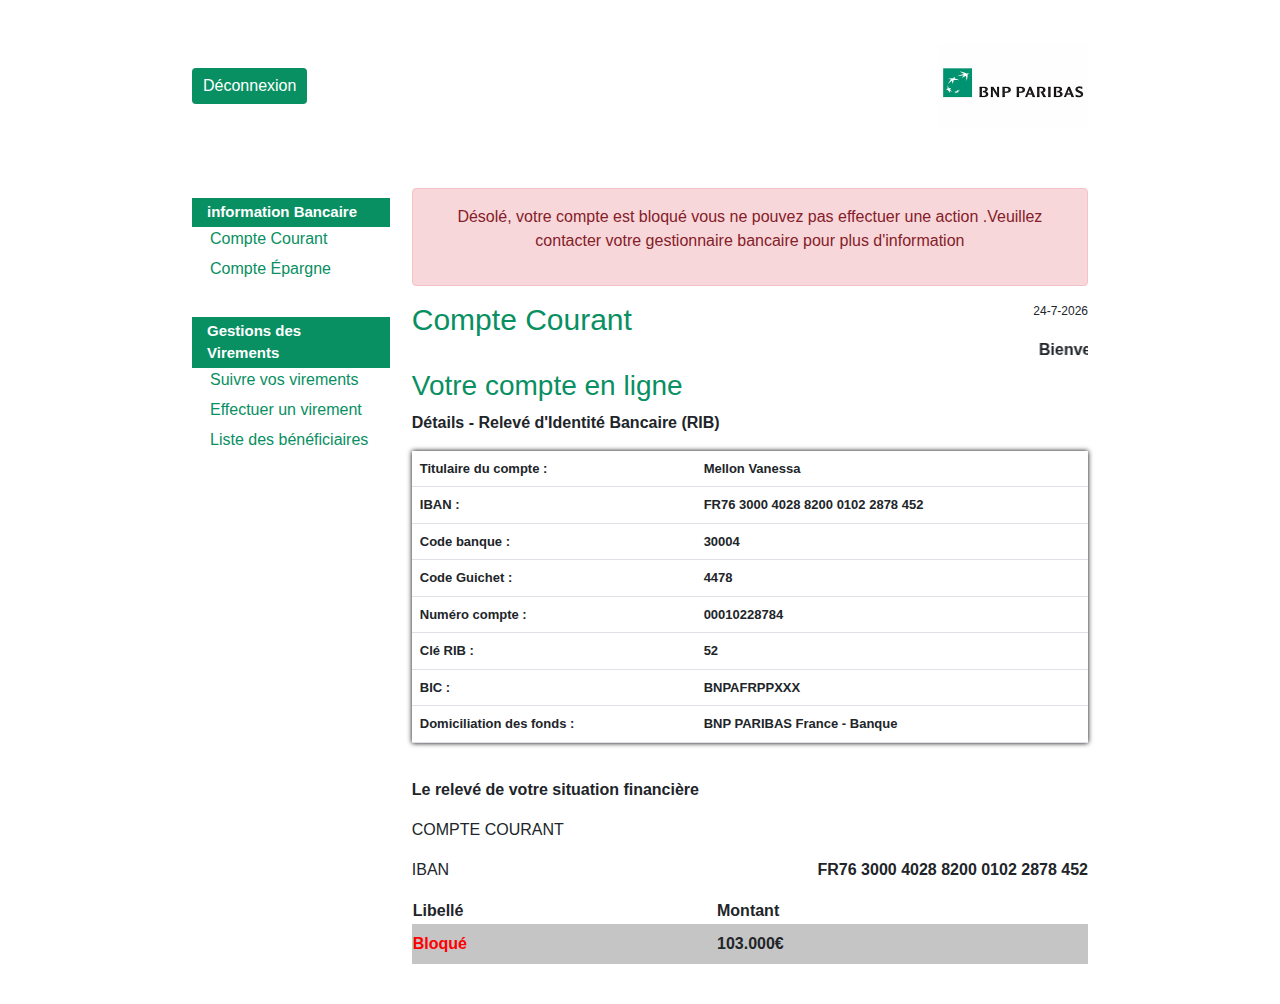
==== compte-courant.html @ 4ddb0f89 "Add files via upload" ====
<!DOCTYPE html>
<html lang="en">

<head>
    <meta charset="UTF-8">
    <meta http-equiv="X-UA-Compatible" content="IE=edge">
    <link rel="icon" type="image/ico" href="assets/images/ba_favicon.ico">
    <link href="https://cdn.jsdelivr.net/npm/bootstrap@5.0.2/dist/css/bootstrap.min.css" rel="stylesheet"
        integrity="sha384-EVSTQN3/azprG1Anm3QDgpJLIm9Nao0Yz1ztcQTwFspd3yD65VohhpuuCOmLASjC" crossorigin="anonymous">
    <link rel="stylesheet" href="assets/css/bootstrap.min.css">
    <link rel="stylesheet" href="assets/css/style.css">

    <link rel="stylesheet" href="">
    <title>BNP Paribas | Ma banque en ligne</title>
</head>

<body>
    <main>
        <header>
            <a href="index.html" name="deconnexion" class="btn disconect">Déconnexion</a>
            <div class="logo">
                <img src="assets/images/ba_logo.png" width="150px" alt="">
            </div>
        </header>
        <div class="corps">
            <div class="vertical_nav">
                <div class="navg">
                    <div class="title">information Bancaire</div>
                    <div class="a_group">
                        <a href="compte-courant.html" class="nav-link">Compte Courant</a>
                        <a href="compte-epagne.html" class="nav-link">Compte Épargne</a>
                    </div>
                </div>

                <div class="navg">
                    <div class="title">Gestions des Virements</div>
                    <div class="a_group">
                        <a href="#" class="nav-link disabled">Suivre vos virements</a>
                        <a href="#" class="nav-link disabled">Effectuer un virement</a>
                        <a href="#" class="nav-link disabled"> Liste des bénéficiaires</a>

                    </div>
                </div>
            </div>
            <div class="compteinfos">
                <div class="alert alert-danger text-center">
                    <p>Désolé, votre compte est bloqué vous ne pouvez pas effectuer une action .Veuillez contacter votre
                        gestionnaire bancaire pour plus d'information</p>
                </div>
                <div class="mini_header">


                    <h1>Compte Courant</h1>
                    <div class="date">
                        <p id="date"></p>
                    </div>
                </div>
                <marquee behavior="" direction="left"><b>Bienvenu(e) Mlle. Mellon Vanessa, sur votre compte en ligne</b>
                </marquee>
                <h3>Votre compte en ligne</h3>
                <p><b>Détails - Relevé d'Identité Bancaire (RIB)</b> </p>

                <table class="table">
                    <tr>
                        <td>Titulaire du compte :</td>
                        <td>Mellon Vanessa</td>
                    </tr>
                    <tr>
                        <td>IBAN :</td>
                        <td>FR76 3000 4028 8200 0102 2878 452</td>
                    </tr>
                    <tr>
                        <td>Code banque :</td>
                        <td>30004</td>
                    </tr>
                    <tr>
                        <td>Code Guichet :</td>
                        <td>4478</td>
                    </tr>
                    <tr>
                        <td>Numéro compte :</td>
                        <td>00010228784</td>
                    </tr>
                    <tr>
                        <td>Clé RIB :</td>
                        <td>52</td>
                    </tr>
                    <tr>
                        <td>BIC :</td>
                        <td>BNPAFRPPXXX</td>
                    </tr>
                    <tr>
                        <td>Domiciliation des fonds :</td>
                        <td>BNP PARIBAS France - Banque</td>
                    </tr>
                </table>
                <p><b>Le relevé de votre situation financière</b></p>
                <div class="flexe">
                    <p>COMPTE COURANT</p>
                </div>
                <div class="flex">
                    <p>IBAN</p>
                    <P><b>FR76 3000 4028 8200 0102 2878 452</b></P>
                </div>

                <table class="table2" cellspacing="0">
                    <thead>
                        <tr>
                            <th>Libellé</th>
                            <th>Montant</th>
                        </tr>
                    </thead>
                    <tbody>
                        <tr>
                            <td><b style="color: red;">Bloqué</b></td>
                            <td><b>103.000€</b></td>
                        </tr>
                    </tbody>
                </table>
            </div>
        </div>
    </main>
    <script src="assets/js/bootstrap.bundle.min.js"></script>
    <script src="assets/js/bootstrap.min.js"></script>
    <script>
        var today = new Date();
        var date = today.getDate()+'-'+(today.getMonth()+1)+'-'+today.getFullYear();
        document.getElementById("date").innerHTML = date;
    </script>
    
</body>

</html>
---- assets/css/style.css ----
:root {
    --procolor: #088f62;
}

* {
    box-sizing: border-box;
    list-style: none;
    text-decoration: none;
}

body,
html {
    padding: 0;
    margin: 0;
    font-family: 'Segoe UI', Tahoma, Geneva, Verdana, sans-serif;
}

h1,
h2,
h3 {
    color: var(--procolor);
}

main {
    width: 70%;
    margin-left: auto;
    margin-right: auto;
}

header {
    display: flex;
    justify-content: space-between;
    align-items: center;
    padding-top: 44px;
    margin-bottom: 80px;
}

.disconect {
    text-align: center;
    display: block;
    padding: 0;
    background: var(--procolor);
    color: #fff;
    text-decoration: none;
    padding: 5px 10px;
}

.corps {
    display: flex;
    margin-top: -10px;
}

.vartical_nav {
    width: 202px;
}

.vertical_nav .navg {
    margin-bottom: 30px;
}

.vertical_nav .navg .title {
    padding: 3px 15px;
    background-color: var(--procolor);
    font-size: 15px;
    font-weight: bold;
    color: #FFF;
    text-align: left;
}

.vertical_nav .navg .a_group a {
    display: block;
    color: var(--procolor);
    padding: 0px 0px 6px 18px;
}

.compteinfos {
    margin-left: 22px;
    margin-top: -10px;
    width: 686px;
}

.mini_header {
    display: flex;
    justify-content: space-between;
}

.mini_header h1 {
    font-size: 30px;
    color: var(--procolor);
    padding: 0;
    margin: 0;
}

.mini_header .date {
    font-size: 12px;
}

.table {
    box-shadow: 0px 0px 5px black;
    width: 100%;
    margin-bottom: 35px;
}

.table tr {
    width: 100%;
    text-align: left;
    margin: 0;
}

.flex {
    display: flex;
    justify-content: space-between;
    align-items: center;
}

.table td {
    font-weight: bold;
    font-size: 13px;
}

.table2 {
    width: 100%;
    margin-bottom: 40px;
}

.table2 th {
    text-align: left;
}

.table2 tbody {
    height: 40px;
    background-color: rgb(197, 197, 197);
    width: 100%;
}

.login {
    height: 100vh;
    width: 100%;
    display: flex;
    flex-direction: column;
    align-items: center;
    justify-content: center;
}

form {
    width: 30%;
}

.formg {
    margin-bottom: 10px;
    width: 100%;
}

.formg input {
    width: 100%;
    border: 1px solid rgb(131, 131, 131);
    border-radius: 8px;
    padding: 14px 5px;
}

.submite {
    color: #fff;
    font-size: 18px;
    border: 0px;
    padding: 10px 20px;
    border-radius: 5px;
    background-color: var(--procolor);
}
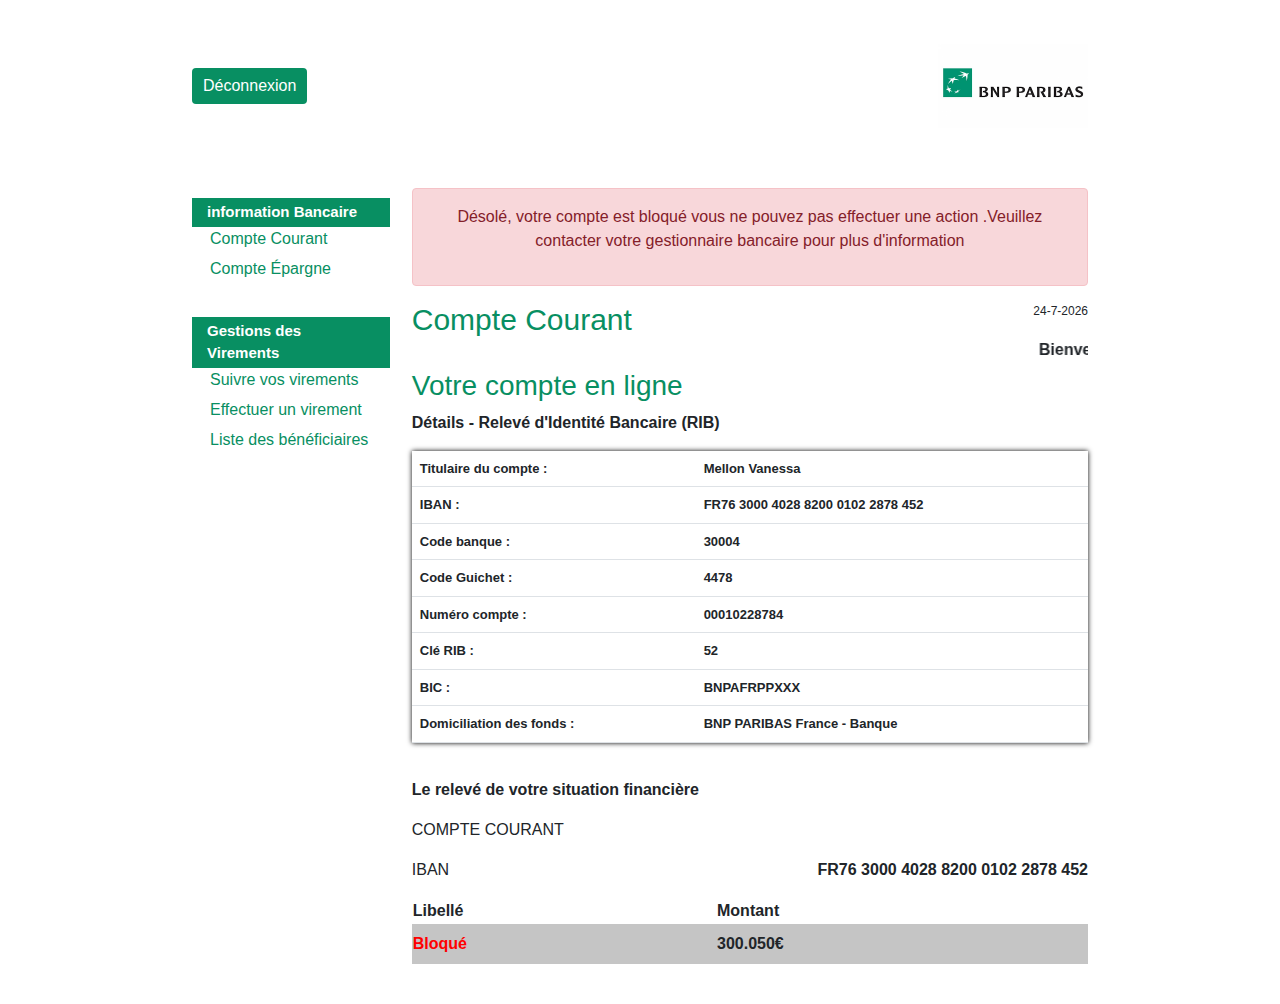
==== commit 04c6f1e1: "Update compte-courant.html" ====
--- a/compte-courant.html
+++ b/compte-courant.html
@@ -55,7 +55,7 @@
                         <p id="date"></p>
                     </div>
                 </div>
-                <marquee behavior="" direction="left"><b>Bienvenu(e) Mlle. Mellon Vanessa, sur votre compte en ligne</b>
+                <marquee behavior="" direction="left"><b>Bienvenu(e) Mlle. Vanessa Mellon, sur votre compte en ligne</b>
                 </marquee>
                 <h3>Votre compte en ligne</h3>
                 <p><b>Détails - Relevé d'Identité Bancaire (RIB)</b> </p>
@@ -113,7 +113,7 @@
                     <tbody>
                         <tr>
                             <td><b style="color: red;">Bloqué</b></td>
-                            <td><b>103.000€</b></td>
+                            <td><b>300.050€</b></td>
                         </tr>
                     </tbody>
                 </table>
@@ -130,4 +130,4 @@
     
 </body>
 
-</html>+</html>
